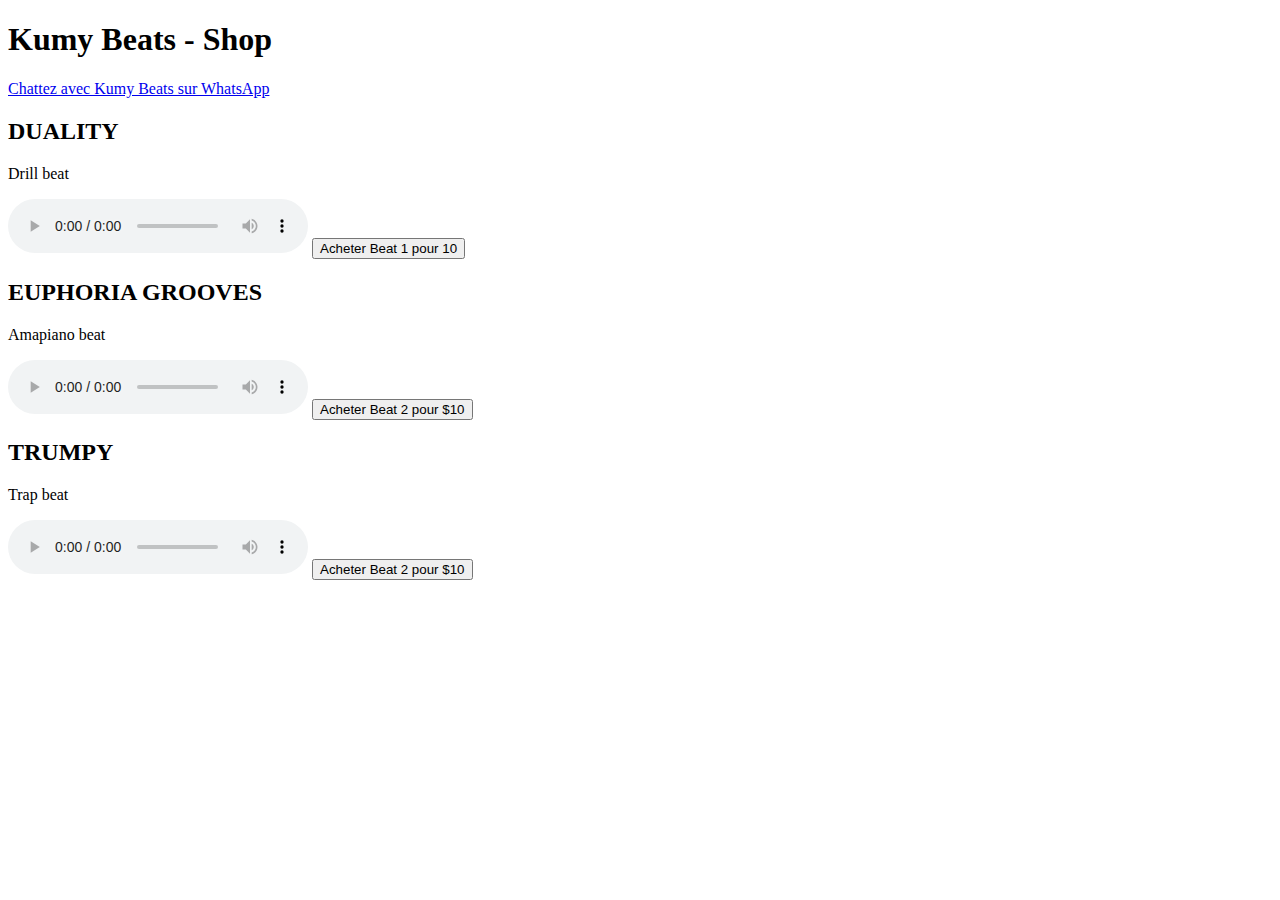
==== shop.html @ 9128fddd "Create shop.html" ====
<!DOCTYPE html>

<html lang="fr">

<head>

    <meta charset="UTF-8">

    <meta name="viewport" content="width=device-width, initial-scale=1.0">

    <title>Kumy Beats - Shop</title>

    <link rel="stylesheet" href="css/style.css">

    <script src="js/script.js" defer></script>

</head>

<body>

    <header>

        <h1>Kumy Beats - Shop</h1>

		<a href="https://wa.me/50931468115" target="_blank">Chattez avec Kumy Beats sur WhatsApp</a>



    </header>

    <main>

        <div class="beat">

            <h2>DUALITY</h2>

            <p> Drill beat</p>

            <audio controls>

                <source src="audio/Duality.mp3" type="audio/mpeg">

                Votre navigateur ne supporte pas l'élément audio.

            </audio>

            <button onclick="effectuerPaiement(10, 'beat1')">Acheter Beat 1 pour 10</button>

        </div>

        <div class="beat">

            <h2>EUPHORIA GROOVES</h2>

            <p>Amapiano beat</p>

            <audio controls>

                <source src="audio/EuphoriaGrooves.mp3" type="audio/mpeg">

                Votre navigateur ne supporte pas l'élément audio.

            </audio>

            <button onclick="effectuerPaiement(15, 'beat2')">Acheter Beat 2 pour $10</button>

        </div>

		<div class="beat">

            <h2>TRUMPY</h2>

            <p>Trap beat</p>

            <audio controls>

                <source src="audio/Trumpoo.mp3" type="audio/mpeg">

                Votre navigateur ne supporte pas l'élément audio.

            </audio>

            <button onclick="effectuerPaiement(20, 'beat2')">Acheter Beat 2 pour $10</button>

        </div>

        <!-- Ajoutez plus de beats ici -->

    </main>

</body>

</html>
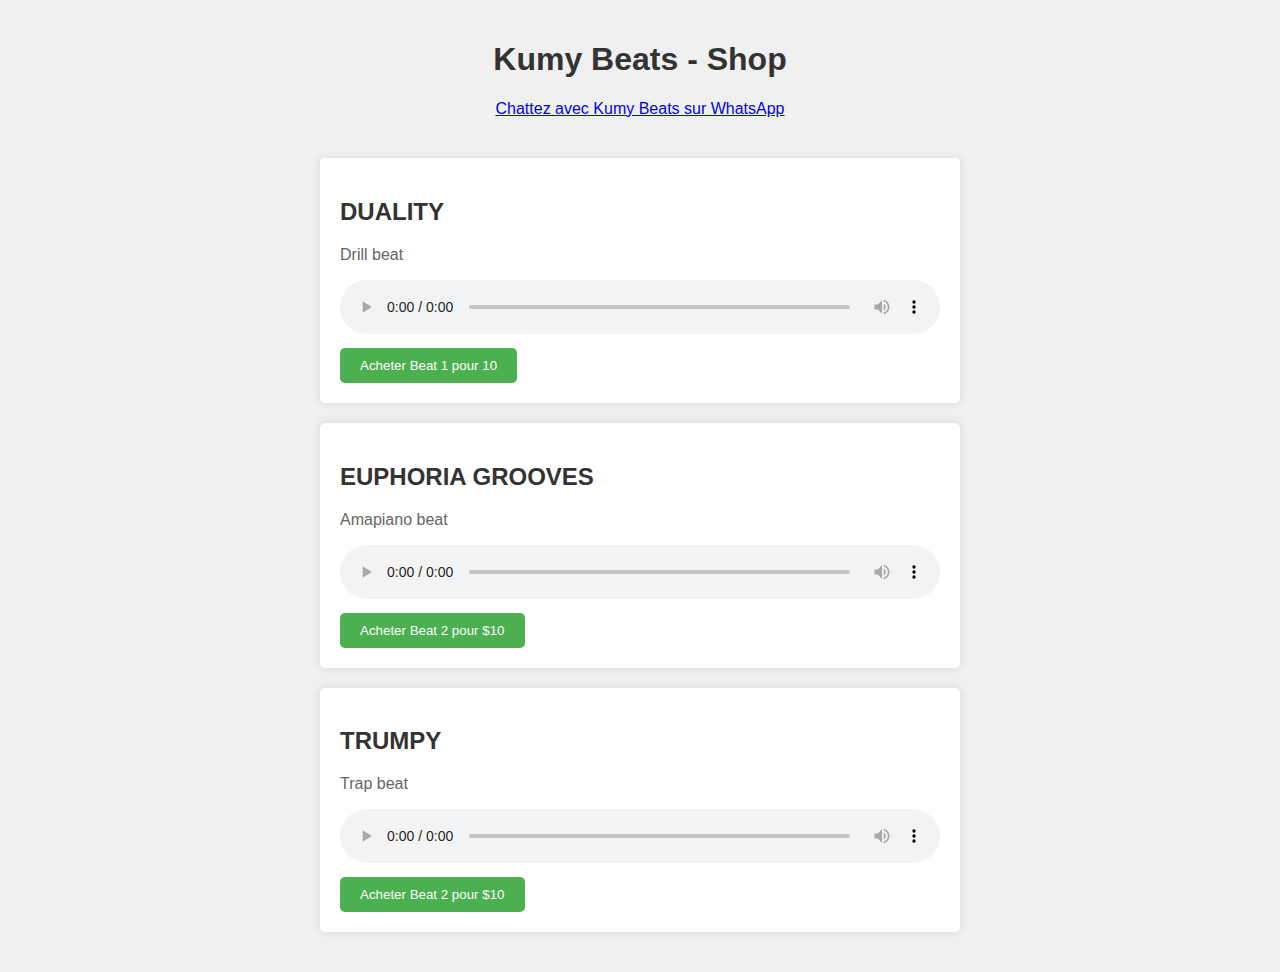
==== commit 417c5751: "Add files via upload" ====
--- a/shop.html
+++ b/shop.html
@@ -1,93 +1,47 @@
-<!DOCTYPE html>
-
-<html lang="fr">
-
-<head>
-
-    <meta charset="UTF-8">
-
-    <meta name="viewport" content="width=device-width, initial-scale=1.0">
-
-    <title>Kumy Beats - Shop</title>
-
-    <link rel="stylesheet" href="css/style.css">
-
-    <script src="js/script.js" defer></script>
-
-</head>
-
-<body>
-
-    <header>
-
-        <h1>Kumy Beats - Shop</h1>
-
-		<a href="https://wa.me/50931468115" target="_blank">Chattez avec Kumy Beats sur WhatsApp</a>
-
-
-
-    </header>
-
-    <main>
-
-        <div class="beat">
-
-            <h2>DUALITY</h2>
-
-            <p> Drill beat</p>
-
-            <audio controls>
-
-                <source src="audio/Duality.mp3" type="audio/mpeg">
-
-                Votre navigateur ne supporte pas l'élément audio.
-
-            </audio>
-
-            <button onclick="effectuerPaiement(10, 'beat1')">Acheter Beat 1 pour 10</button>
-
-        </div>
-
-        <div class="beat">
-
-            <h2>EUPHORIA GROOVES</h2>
-
-            <p>Amapiano beat</p>
-
-            <audio controls>
-
-                <source src="audio/EuphoriaGrooves.mp3" type="audio/mpeg">
-
-                Votre navigateur ne supporte pas l'élément audio.
-
-            </audio>
-
-            <button onclick="effectuerPaiement(15, 'beat2')">Acheter Beat 2 pour $10</button>
-
-        </div>
-
-		<div class="beat">
-
-            <h2>TRUMPY</h2>
-
-            <p>Trap beat</p>
-
-            <audio controls>
-
-                <source src="audio/Trumpoo.mp3" type="audio/mpeg">
-
-                Votre navigateur ne supporte pas l'élément audio.
-
-            </audio>
-
-            <button onclick="effectuerPaiement(20, 'beat2')">Acheter Beat 2 pour $10</button>
-
-        </div>
-
-        <!-- Ajoutez plus de beats ici -->
-
-    </main>
-
-</body>
-
-</html>
+<!DOCTYPE html>
+<html lang="fr">
+<head>
+    <meta charset="UTF-8">
+    <meta name="viewport" content="width=device-width, initial-scale=1.0">
+    <title>Kumy Beats - Shop</title>
+    <link rel="stylesheet" href="css/style.css">
+    <script src="js/script.js" defer></script>
+</head>
+<body>
+    <header>
+        <h1>Kumy Beats - Shop</h1>
+		<a href="https://wa.me/50931468115" target="_blank">Chattez avec Kumy Beats sur WhatsApp</a>
+
+    </header>
+    <main>
+        <div class="beat">
+            <h2>DUALITY</h2>
+            <p> Drill beat</p>
+            <audio controls>
+                <source src="audio/Duality.mp3" type="audio/mpeg">
+                Votre navigateur ne supporte pas l'élément audio.
+            </audio>
+            <button onclick="effectuerPaiement(10, 'beat1')">Acheter Beat 1 pour 10</button>
+        </div>
+        <div class="beat">
+            <h2>EUPHORIA GROOVES</h2>
+            <p>Amapiano beat</p>
+            <audio controls>
+                <source src="audio/EuphoriaGrooves.mp3" type="audio/mpeg">
+                Votre navigateur ne supporte pas l'élément audio.
+            </audio>
+            <button onclick="effectuerPaiement(15, 'beat2')">Acheter Beat 2 pour $10</button>
+        </div>
+		<div class="beat">
+            <h2>TRUMPY</h2>
+            <p>Trap beat</p>
+            <audio controls>
+                <source src="audio/Trumpoo.mp3" type="audio/mpeg">
+                Votre navigateur ne supporte pas l'élément audio.
+            </audio>
+            <button onclick="effectuerPaiement(20, 'beat2')">Acheter Beat 2 pour $10</button>
+        </div>
+        <!-- Ajoutez plus de beats ici -->
+    </main>
+</body>
+</html>
--- a/css/style.css
+++ b/css/style.css
@@ -0,0 +1,50 @@
+body {
+    font-family: Arial, sans-serif;
+    background-color: #f0f0f0;
+    margin: 0;
+    padding: 20px;
+}
+
+header {
+    text-align: center;
+    margin-bottom: 40px;
+}
+
+h1 {
+    color: #333;
+}
+
+.beat {
+    background-color: white;
+    margin: 20px auto;
+    padding: 20px;
+    border-radius: 5px;
+    box-shadow: 0 0 10px rgba(0,0,0,0.1);
+    max-width: 600px;
+}
+
+.beat h2 {
+    color: #333;
+}
+
+.beat p {
+    color: #666;
+}
+
+.beat audio {
+    width: 100%;
+    margin-bottom: 10px;
+}
+
+.beat button {
+    padding: 10px 20px;
+    background-color: #4CAF50;
+    color: white;
+    border: none;
+    cursor: pointer;
+    border-radius: 5px;
+}
+
+.beat button:hover {
+    background-color: #45a049;
+}
